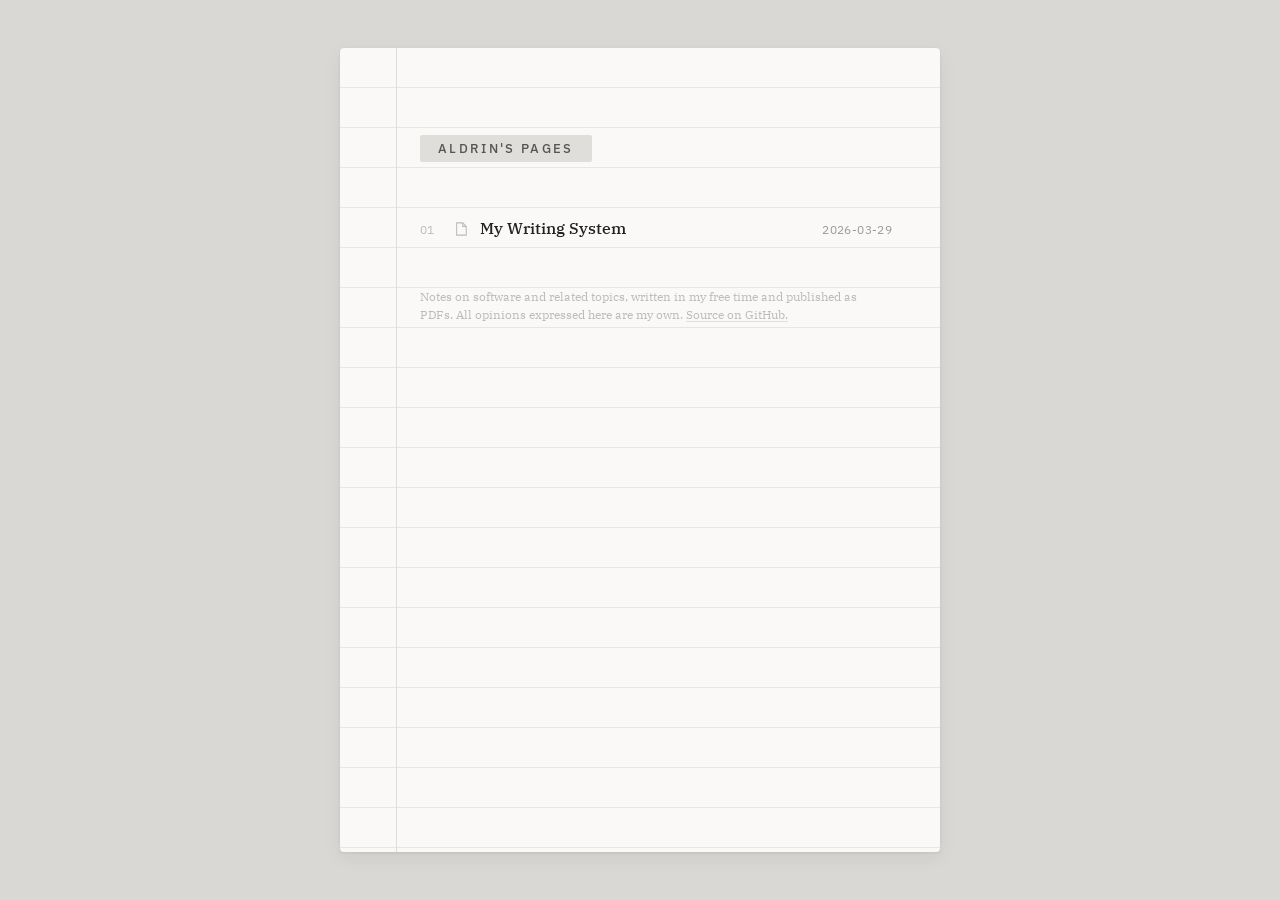
==== docs/index.html @ 7327583f "Add writing system, site index, and README   Org-to-PDF pipeline using pandoc, a Lua filter, and Typ" ====
<!DOCTYPE html>
<html lang="en">
<head>
  <meta charset="utf-8">
  <meta name="viewport" content="width=device-width, initial-scale=1">
  <title>Aldrin's Pages</title>
  <link rel="stylesheet" href="style.css">
</head>
<body>
  <div class="page">
    <header>
      <h1>Aldrin's Pages</h1>
    </header>
    <main>
<a class="entry" href="README.pdf"><span class="num">01</span><svg class="icon" viewBox="0 0 16 16"><path d="M3 1h7l4 4v10H3z" fill="none" stroke="currentColor" stroke-width="1.2"/><path d="M10 1v4h4" fill="none" stroke="currentColor" stroke-width="1.2"/></svg><span class="title">My Writing System</span><time>2026-03-29</time></a>
    </main>
    <footer>
      <p>Notes on software and related topics, written in my free time
      and published as PDFs. All opinions expressed here are my own.
      <a href="https://github.com/aldrin/pages">Source on GitHub.</a></p>
    </footer>
  </div>
</body>
</html>
---- docs/style.css ----
@import url("https://fonts.googleapis.com/css2?family=IBM+Plex+Serif:ital,wght@0,400;0,500;1,400&family=IBM+Plex+Sans:wght@400;500&display=swap");

*,
*::before,
*::after {
  margin: 0;
  padding: 0;
  box-sizing: border-box;
}

body {
  font-family: "IBM Plex Serif", serif;
  font-size: 16px;
  color: #333;
  background: #d9d8d5;
  min-height: 100vh;
  display: flex;
  justify-content: center;
  padding: 48px 24px;
  -webkit-font-smoothing: antialiased;
}

.page {
  width: 100%;
  max-width: 600px;
  padding: 80px 48px 96px 80px;
  border-radius: 4px;
  background-color: #faf9f7;
  background-image: repeating-linear-gradient(
    transparent,
    transparent 39px,
    #e8e6e3 39px,
    #e8e6e3 40px
  );
  box-shadow:
    0 1px 3px rgba(0, 0, 0, 0.08),
    0 6px 20px rgba(0, 0, 0, 0.06);
  position: relative;
}

.page::before {
  content: "";
  position: absolute;
  top: 0;
  bottom: 0;
  left: 56px;
  width: 1px;
  background: #ddd;
}

header {
  margin-bottom: 40px;
  height: 40px;
  display: flex;
  align-items: center;
}

header h1 {
  font-family: "IBM Plex Sans", sans-serif;
  font-weight: 500;
  font-size: 13px;
  letter-spacing: 0.18em;
  text-transform: uppercase;
  color: #555;
  border: none;
  border-radius: 2px;
  padding: 5px 18px;
  background: #e0deda;
}

footer p {
  font-size: 12px;
  line-height: 1.5;
  color: #bbb;
  margin-top: 40px;
}

footer a {
  color: #bbb;
  text-decoration: underline;
  text-decoration-color: #ddd;
  text-underline-offset: 2px;
  text-decoration-thickness: 1px;
}

footer a:hover {
  color: #888;
  text-decoration-color: #aaa;
}

.entry {
  display: flex;
  align-items: baseline;
  height: 40px;
  line-height: 40px;
  text-decoration: none;
  gap: 12px;
}

.entry:hover .title {
  text-decoration: underline;
  text-decoration-color: #bbb;
  text-underline-offset: 3px;
  text-decoration-thickness: 1px;
}

.entry .num {
  font-family: "IBM Plex Sans", sans-serif;
  font-size: 12px;
  color: #bbb;
  letter-spacing: 0.02em;
  flex-shrink: 0;
  width: 22px;
}

.entry .icon {
  width: 14px;
  height: 14px;
  flex-shrink: 0;
  color: #bbb;
  position: relative;
  top: 2px;
}

.entry:hover .icon {
  color: #888;
}

.entry .title {
  font-family: "IBM Plex Serif", serif;
  font-weight: 500;
  font-size: 16px;
  color: #222;
  flex: 1;
  white-space: nowrap;
  overflow: hidden;
  text-overflow: ellipsis;
}

.entry time {
  font-family: "IBM Plex Sans", sans-serif;
  font-size: 12px;
  letter-spacing: 0.03em;
  color: #999;
  flex-shrink: 0;
}

main > p {
  color: #999;
  font-size: 15px;
  font-style: italic;
  height: 40px;
  line-height: 40px;
}

@media (max-width: 480px) {
  body {
    padding: 0;
    background: #faf9f7;
  }

  .page {
    padding: 48px 24px 64px 48px;
    box-shadow: none;
    border-radius: 0;
    background-image: none;
  }

  .page::before {
    left: 24px;
  }

  .entry time {
    display: none;
  }
}
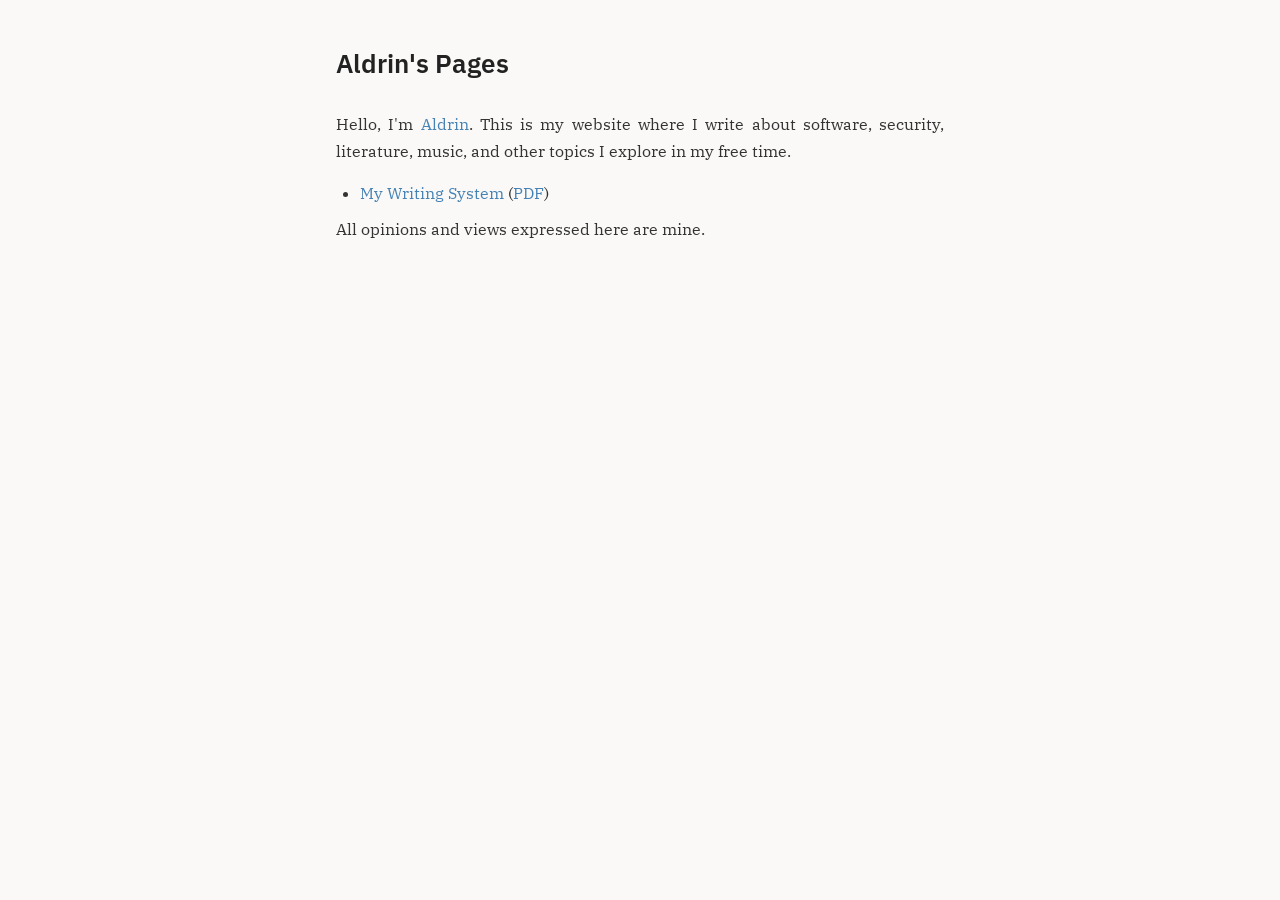
==== commit 977813e4: "Add HTML export and reorganize site" ====
--- a/docs/index.html
+++ b/docs/index.html
@@ -1,24 +1,42 @@
 <!DOCTYPE html>
-<html lang="en">
+<html xmlns="http://www.w3.org/1999/xhtml" lang="en" xml:lang="en">
 <head>
-  <meta charset="utf-8">
-  <meta name="viewport" content="width=device-width, initial-scale=1">
+  <meta charset="utf-8" />
+  <meta name="generator" content="pandoc" />
+  <meta name="viewport" content="width=device-width, initial-scale=1.0, user-scalable=yes" />
   <title>Aldrin's Pages</title>
-  <link rel="stylesheet" href="style.css">
+  <style>
+    /* Default styles provided by pandoc.
+    ** See https://pandoc.org/MANUAL.html#variables-for-html for config info.
+    */
+    span.smallcaps{font-variant: small-caps;}
+    div.columns{display: flex; gap: min(4vw, 1.5em);}
+    div.column{flex: auto; overflow-x: auto;}
+    div.hanging-indent{margin-left: 1.5em; text-indent: -1.5em;}
+    /* The extra [class] is a hack that increases specificity enough to
+       override a similar rule in reveal.js */
+    ul.task-list[class]{list-style: none;}
+    ul.task-list li input[type="checkbox"] {
+      font-size: inherit;
+      width: 0.8em;
+      margin: 0 0.8em 0.2em -1.6em;
+      vertical-align: middle;
+    }
+    .display.math{display: block; text-align: center; margin: 0.5rem auto;}
+  </style>
+  <link rel="stylesheet" href="document.css" />
 </head>
 <body>
-  <div class="page">
-    <header>
-      <h1>Aldrin's Pages</h1>
-    </header>
-    <main>
-<a class="entry" href="README.pdf"><span class="num">01</span><svg class="icon" viewBox="0 0 16 16"><path d="M3 1h7l4 4v10H3z" fill="none" stroke="currentColor" stroke-width="1.2"/><path d="M10 1v4h4" fill="none" stroke="currentColor" stroke-width="1.2"/></svg><span class="title">My Writing System</span><time>2026-03-29</time></a>
-    </main>
-    <footer>
-      <p>Notes on software and related topics, written in my free time
-      and published as PDFs. All opinions expressed here are my own.
-      <a href="https://github.com/aldrin/pages">Source on GitHub.</a></p>
-    </footer>
-  </div>
+<header id="title-block-header">
+<h1 class="title">Aldrin's Pages</h1>
+</header>
+<p>Hello, I'm <a href="https://github.com/aldrin">Aldrin</a>. This is my
+website where I write about software, security, literature, music, and
+other topics I explore in my free time.</p>
+<ul>
+<li><a href="stationery.html">My Writing System</a> (<a
+href="stationery.pdf">PDF</a>)</li>
+</ul>
+<p>All opinions and views expressed here are mine.</p>
 </body>
 </html>
--- a/docs/document.css
+++ b/docs/document.css
@@ -0,0 +1,334 @@
+@import url("https://fonts.googleapis.com/css2?family=IBM+Plex+Serif:ital,wght@0,400;0,500;1,400&family=IBM+Plex+Sans:wght@400;500;600&family=IBM+Plex+Mono:wght@400;500&display=swap");
+
+/* -- Layout --------------------------------------------------------------- */
+/* Pandoc standalone puts all content directly in <body>. We use body as
+   the centered column container, matching the Typst template geometry. */
+
+body {
+  font-family: "IBM Plex Serif", serif;
+  font-size: 16px;
+  line-height: 1.65;
+  color: #333;
+  background: #faf9f7;
+  max-width: 38em;
+  margin: 0 auto;
+  padding: 3em 1.5em 5em;
+  -webkit-font-smoothing: antialiased;
+}
+
+/* -- Home link ------------------------------------------------------------ */
+
+nav.home {
+  font-family: "IBM Plex Sans", sans-serif;
+  font-size: 13px;
+  margin-bottom: 2em;
+}
+
+nav.home a {
+  color: #888;
+  text-decoration: none;
+}
+
+nav.home a:hover {
+  color: #4682B4;
+}
+
+/* -- Title block ---------------------------------------------------------- */
+
+header#title-block-header {
+  margin-bottom: 2em;
+}
+
+header#title-block-header h1.title {
+  font-family: "IBM Plex Sans", sans-serif;
+  font-size: 26px;
+  font-weight: 600;
+  line-height: 1.2;
+  color: #222;
+  margin: 0 0 0.4em;
+}
+
+header#title-block-header .author,
+header#title-block-header .date {
+  font-family: "IBM Plex Sans", sans-serif;
+  font-size: 13px;
+  color: #888;
+}
+
+header#title-block-header .author:empty,
+header#title-block-header .date:empty {
+  display: none;
+}
+
+/* -- Headings ------------------------------------------------------------- */
+
+h1, h2, h3, h4 {
+  font-family: "IBM Plex Sans", sans-serif;
+  color: #222;
+}
+
+h1 {
+  font-size: 19px;
+  font-weight: 500;
+  margin: 1.8em 0 0.5em;
+}
+
+h2 {
+  font-size: 16px;
+  font-weight: 500;
+  margin: 1.4em 0 0.4em;
+}
+
+/* Run-in heading: flows into the paragraph */
+h3 {
+  font-size: 16px;
+  font-weight: 500;
+  display: inline;
+  margin: 0;
+}
+
+h3::after {
+  content: ".\00a0\00a0";
+}
+
+h3 + p {
+  display: inline;
+}
+
+h3 + p + * {
+  margin-top: 1.2em;
+}
+
+/* -- Body text ------------------------------------------------------------ */
+
+p {
+  margin: 0 0 1em;
+  text-align: justify;
+  hyphens: auto;
+}
+
+/* -- Links ---------------------------------------------------------------- */
+
+a {
+  color: #4682B4;
+  text-decoration: none;
+}
+
+a:hover {
+  text-decoration: underline;
+}
+
+/* -- Block quotes --------------------------------------------------------- */
+
+blockquote {
+  margin: 1.2em 0;
+  padding: 0.5em 1em;
+  border-left: 2.5px solid #89add6;
+  color: #555;
+  font-style: italic;
+}
+
+blockquote p {
+  text-align: left;
+}
+
+/* -- Code ----------------------------------------------------------------- */
+
+code {
+  font-family: "IBM Plex Mono", monospace;
+  font-size: 0.875em;
+}
+
+pre {
+  font-family: "IBM Plex Mono", monospace;
+  font-size: 13px;
+  line-height: 1.5;
+  background: #f0f0f0;
+  border-radius: 2px;
+  padding: 0.6em 0.8em;
+  margin: 1.2em 0;
+  overflow-x: auto;
+}
+
+div.sourceCode {
+  margin: 1.2em 0;
+}
+
+div.sourceCode pre {
+  margin: 0;
+}
+
+p > code, li > code, td > code {
+  background: #f0f0f0;
+  padding: 0.1em 0.3em;
+  border-radius: 2px;
+}
+
+/* -- Tables --------------------------------------------------------------- */
+
+table {
+  border-collapse: collapse;
+  margin: 1.2em 0;
+  font-size: 15px;
+  width: 100%;
+}
+
+thead {
+  border-bottom: 1.5px solid #bbb;
+}
+
+thead th {
+  font-family: "IBM Plex Sans", sans-serif;
+  font-size: 13px;
+  font-weight: 500;
+  padding: 6px 10px;
+  text-align: left;
+}
+
+tbody td {
+  padding: 5px 10px;
+}
+
+tbody tr:last-child {
+  border-bottom: 1px solid #ddd;
+}
+
+caption {
+  font-size: 14px;
+  font-style: italic;
+  color: #777;
+  caption-side: bottom;
+  padding-top: 0.4em;
+}
+
+/* -- Figures -------------------------------------------------------------- */
+
+figure {
+  margin: 1.5em 0;
+  text-align: center;
+}
+
+figure img,
+figure svg {
+  max-width: 100%;
+  height: auto;
+}
+
+figcaption {
+  font-size: 14px;
+  font-style: italic;
+  color: #777;
+  margin-top: 0.4em;
+}
+
+/* -- Footnotes ------------------------------------------------------------ */
+
+section.footnotes {
+  margin-top: 2em;
+  padding-top: 1em;
+  border-top: 1px solid #ddd;
+  font-size: 14px;
+  color: #555;
+}
+
+section.footnotes hr {
+  display: none;
+}
+
+section.footnotes ol {
+  padding-left: 1.5em;
+}
+
+/* -- Lists ---------------------------------------------------------------- */
+
+ul, ol {
+  margin: 0.6em 0;
+  padding-left: 1.5em;
+}
+
+li {
+  margin-bottom: 0.3em;
+}
+
+/* -- Custom blocks -------------------------------------------------------- */
+
+div.aside {
+  background: #f0f0f0;
+  border-radius: 2px;
+  padding: 0.8em 1em;
+  margin: 1.2em 0;
+  font-size: 15px;
+  color: #555;
+}
+
+div.callout {
+  padding: 0.8em 1em;
+  margin: 1.2em 0;
+  border-radius: 0 2px 2px 0;
+}
+
+div.callout .callout-label {
+  display: block;
+  font-family: "IBM Plex Sans", sans-serif;
+  font-size: 12px;
+  font-weight: 600;
+  text-transform: uppercase;
+  letter-spacing: 0.04em;
+  margin-bottom: 0.3em;
+}
+
+div.callout.note {
+  border-left: 2.5px solid #4682B4;
+  background: #f2f6fb;
+}
+div.callout.note .callout-label { color: #4682B4; }
+
+div.callout.tip {
+  border-left: 2.5px solid #2d8a4e;
+  background: #f0f8f3;
+}
+div.callout.tip .callout-label { color: #2d8a4e; }
+
+div.callout.warning {
+  border-left: 2.5px solid #d4942a;
+  background: #fdf6ec;
+}
+div.callout.warning .callout-label { color: #d4942a; }
+
+div.callout.important {
+  border-left: 2.5px solid #c44040;
+  background: #fdf0f0;
+}
+div.callout.important .callout-label { color: #c44040; }
+
+div.key {
+  background: #f0f5fa;
+  border: 1px solid #b8cfe0;
+  border-radius: 2px;
+  padding: 0.8em 1em;
+  margin: 1.2em 0;
+}
+
+div.twocol {
+  display: grid;
+  grid-template-columns: 1fr 1fr;
+  gap: 1.5em;
+  margin: 1.2em 0;
+}
+
+div.twocol > div.col {
+  min-width: 0;
+}
+
+/* -- Responsive ----------------------------------------------------------- */
+
+@media (max-width: 480px) {
+  body {
+    padding: 1.5em 1em 3em;
+    font-size: 15px;
+  }
+
+  div.twocol {
+    grid-template-columns: 1fr;
+  }
+}
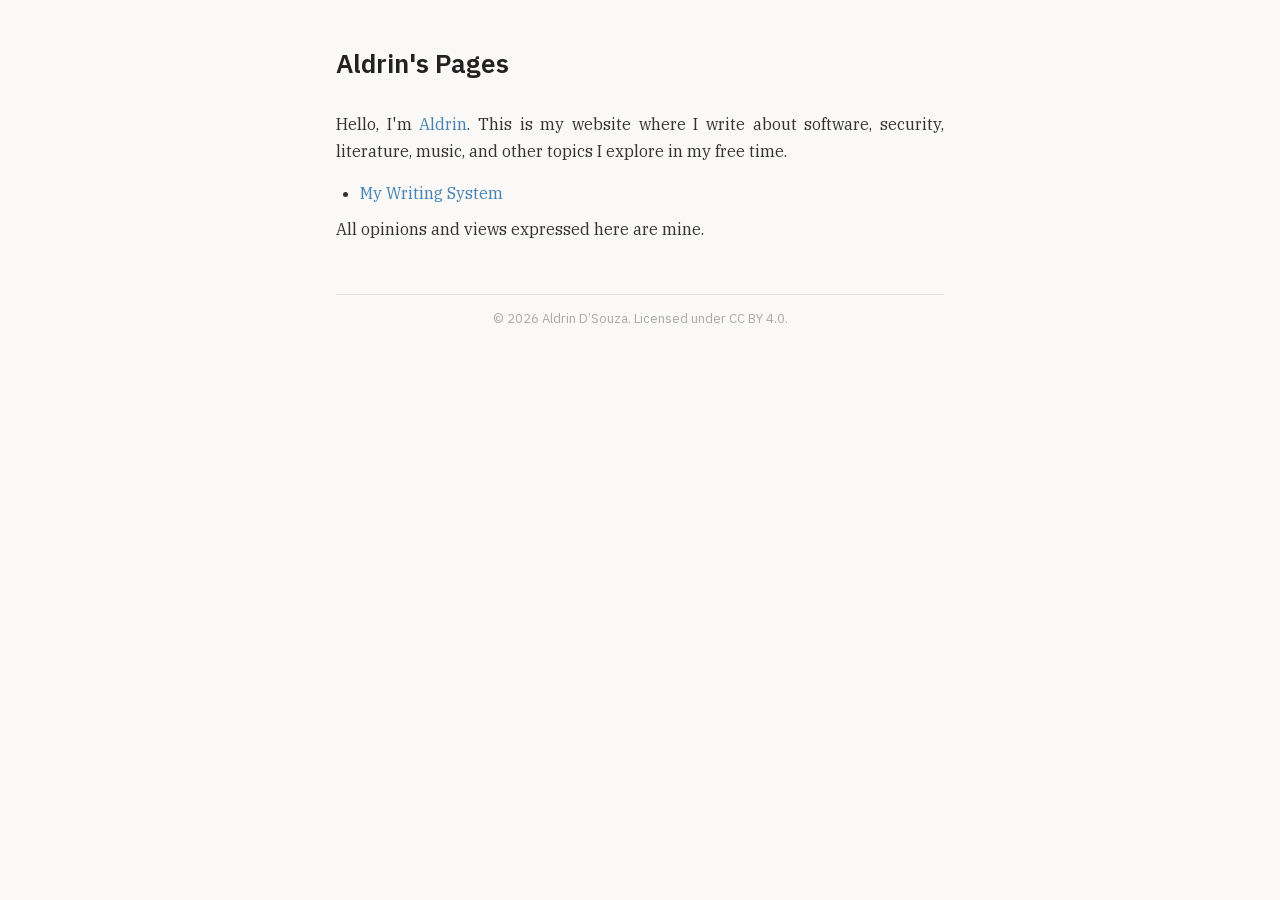
==== commit 0c7c743a: "Polish HTML export, self-host fonts, add dark mode   Fix figure/table cross-references in HTML outpu" ====
--- a/docs/index.html
+++ b/docs/index.html
@@ -34,9 +34,9 @@
 website where I write about software, security, literature, music, and
 other topics I explore in my free time.</p>
 <ul>
-<li><a href="stationery.html">My Writing System</a> (<a
-href="stationery.pdf">PDF</a>)</li>
+<li><a href="stationery.html">My Writing System</a></li>
 </ul>
 <p>All opinions and views expressed here are mine.</p>
+<footer>© 2026 Aldrin D’Souza. Licensed under <a href="https://creativecommons.org/licenses/by/4.0/">CC BY 4.0</a>.</footer>
 </body>
 </html>
--- a/docs/document.css
+++ b/docs/document.css
@@ -1,8 +1,55 @@
-@import url("https://fonts.googleapis.com/css2?family=IBM+Plex+Serif:ital,wght@0,400;0,500;1,400&family=IBM+Plex+Sans:wght@400;500;600&family=IBM+Plex+Mono:wght@400;500&display=swap");
+/* -- Fonts (IBM Plex, SIL OFL) -------------------------------------------- */
+
+@font-face {
+  font-family: "IBM Plex Serif";
+  font-style: normal;
+  font-weight: 400;
+  font-display: swap;
+  src: url(fonts/plex-serif-400.woff2) format("woff2");
+}
+@font-face {
+  font-family: "IBM Plex Serif";
+  font-style: normal;
+  font-weight: 500;
+  font-display: swap;
+  src: url(fonts/plex-serif-500.woff2) format("woff2");
+}
+@font-face {
+  font-family: "IBM Plex Serif";
+  font-style: italic;
+  font-weight: 400;
+  font-display: swap;
+  src: url(fonts/plex-serif-400i.woff2) format("woff2");
+}
+@font-face {
+  font-family: "IBM Plex Sans";
+  font-style: normal;
+  font-weight: 400 600;
+  font-display: swap;
+  src: url(fonts/plex-sans.woff2) format("woff2");
+}
+@font-face {
+  font-family: "IBM Plex Mono";
+  font-style: normal;
+  font-weight: 400;
+  font-display: swap;
+  src: url(fonts/plex-mono-400.woff2) format("woff2");
+}
+@font-face {
+  font-family: "IBM Plex Mono";
+  font-style: normal;
+  font-weight: 500;
+  font-display: swap;
+  src: url(fonts/plex-mono-500.woff2) format("woff2");
+}
 
 /* -- Layout --------------------------------------------------------------- */
 /* Pandoc standalone puts all content directly in <body>. We use body as
    the centered column container, matching the Typst template geometry. */
+
+html {
+  scroll-behavior: smooth;
+}
 
 body {
   font-family: "IBM Plex Serif", serif;
@@ -14,6 +61,7 @@
   margin: 0 auto;
   padding: 3em 1.5em 5em;
   -webkit-font-smoothing: antialiased;
+  -moz-osx-font-smoothing: grayscale;
 }
 
 /* -- Home link ------------------------------------------------------------ */
@@ -53,6 +101,21 @@
   font-family: "IBM Plex Sans", sans-serif;
   font-size: 13px;
   color: #888;
+  display: inline;
+  margin: 0;
+}
+
+header#title-block-header .author::after {
+  content: " \00b7 ";
+}
+
+header#title-block-header .date a {
+  color: #888;
+  text-decoration: none;
+}
+
+header#title-block-header .date a:hover {
+  color: #4682B4;
 }
 
 header#title-block-header .author:empty,
@@ -112,6 +175,7 @@
 a {
   color: #4682B4;
   text-decoration: none;
+  transition: color 0.15s;
 }
 
 a:hover {
@@ -130,6 +194,10 @@
 
 blockquote p {
   text-align: left;
+}
+
+blockquote p:last-child {
+  margin-bottom: 0;
 }
 
 /* -- Code ----------------------------------------------------------------- */
@@ -320,6 +388,27 @@
   min-width: 0;
 }
 
+/* -- Footer --------------------------------------------------------------- */
+
+footer {
+  font-family: "IBM Plex Sans", sans-serif;
+  font-size: 13px;
+  color: #aaa;
+  text-align: center;
+  margin-top: 4em;
+  padding-top: 1em;
+  border-top: 1px solid #e0e0e0;
+}
+
+footer a {
+  color: #aaa;
+  text-decoration: none;
+}
+
+footer a:hover {
+  color: #4682B4;
+}
+
 /* -- Responsive ----------------------------------------------------------- */
 
 @media (max-width: 480px) {
@@ -332,3 +421,141 @@
     grid-template-columns: 1fr;
   }
 }
+
+/* -- Dark mode ------------------------------------------------------------ */
+
+@media (prefers-color-scheme: dark) {
+  body {
+    color: #d4d4d4;
+    background: #1a1a1a;
+  }
+
+  h1, h2, h3, h4,
+  header#title-block-header h1.title {
+    color: #e0e0e0;
+  }
+
+  nav.home a,
+  header#title-block-header .author,
+  header#title-block-header .date,
+  header#title-block-header .date a {
+    color: #888;
+  }
+
+  a {
+    color: #7aadcf;
+  }
+
+  nav.home a:hover,
+  header#title-block-header .date a:hover,
+  footer a:hover {
+    color: #7aadcf;
+  }
+
+  blockquote {
+    border-left-color: #5a8aad;
+    color: #aaa;
+  }
+
+  pre,
+  p > code, li > code, td > code,
+  div.aside {
+    background: #2a2a2a;
+  }
+
+  div.aside {
+    color: #aaa;
+  }
+
+  div.callout.note {
+    border-left-color: #5a8aad;
+    background: #1c2630;
+  }
+  div.callout.note .callout-label { color: #7aadcf; }
+
+  div.callout.tip {
+    border-left-color: #3a9a5e;
+    background: #1c2a20;
+  }
+  div.callout.tip .callout-label { color: #4db870; }
+
+  div.callout.warning {
+    border-left-color: #c4943a;
+    background: #2a2418;
+  }
+  div.callout.warning .callout-label { color: #d4a44a; }
+
+  div.callout.important {
+    border-left-color: #c45050;
+    background: #2a1c1c;
+  }
+  div.callout.important .callout-label { color: #d46060; }
+
+  div.key {
+    background: #1c2430;
+    border-color: #3a5a70;
+  }
+
+  table {
+    color: #d4d4d4;
+  }
+
+  thead {
+    border-bottom-color: #555;
+  }
+
+  tbody tr:last-child {
+    border-bottom-color: #444;
+  }
+
+  caption,
+  figcaption {
+    color: #888;
+  }
+
+  section.footnotes {
+    border-top-color: #444;
+    color: #aaa;
+  }
+
+  footer {
+    border-top-color: #333;
+    color: #666;
+  }
+
+  footer a {
+    color: #666;
+  }
+
+  figure svg {
+    background: #faf9f7;
+    border-radius: 4px;
+    padding: 0.5em;
+  }
+}
+
+/* -- Print ---------------------------------------------------------------- */
+
+@media print {
+  body {
+    background: white;
+    color: black;
+    padding: 0;
+    max-width: none;
+  }
+
+  nav.home,
+  footer {
+    display: none;
+  }
+
+  a {
+    color: inherit;
+    text-decoration: underline;
+  }
+
+  pre {
+    border: 1px solid #ddd;
+    background: none;
+  }
+}
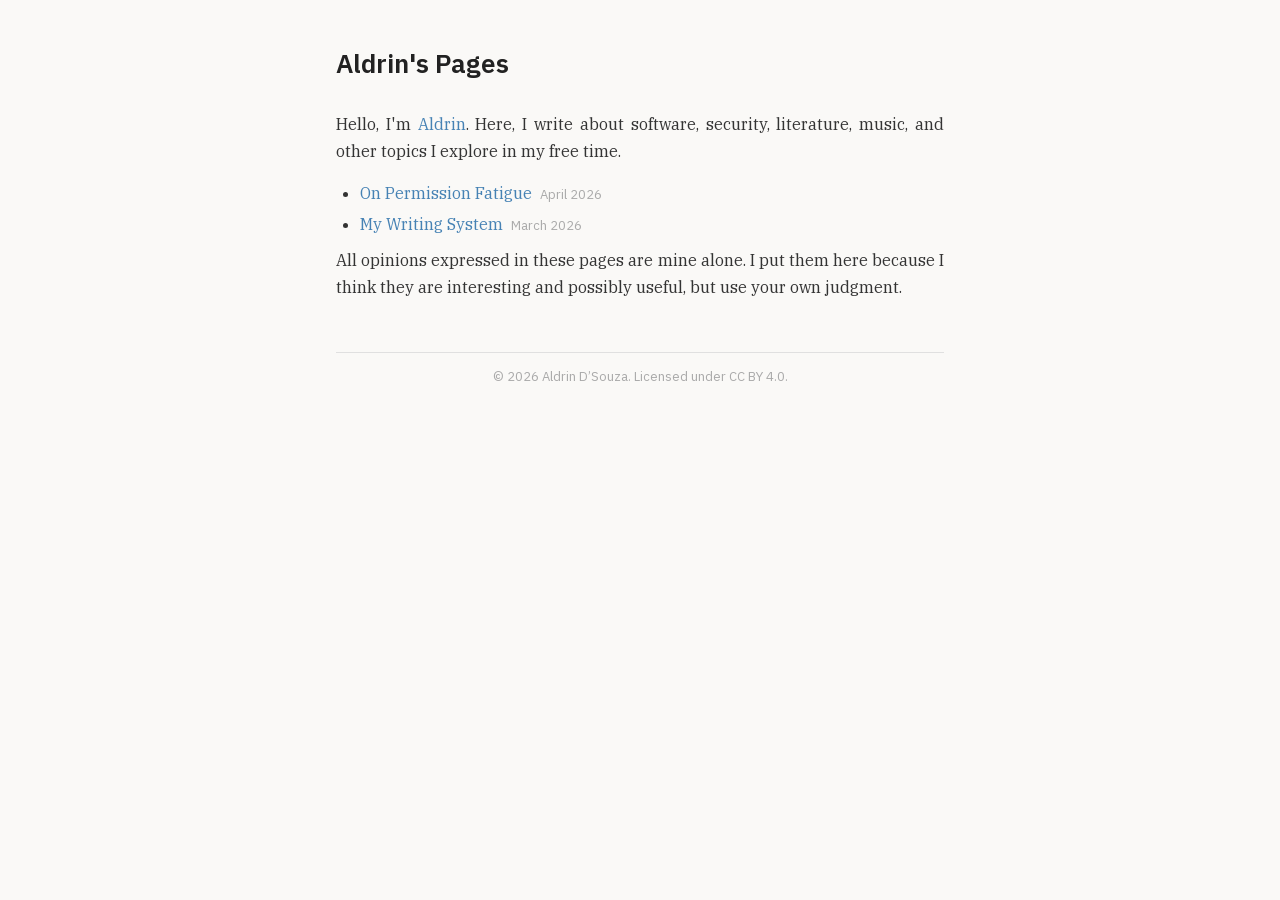
==== commit 7e5d8ed5: "Add "On Permission Fatigue" article   Describes how claude-sandbox uses Apple Containers and   Claud" ====
--- a/docs/index.html
+++ b/docs/index.html
@@ -30,13 +30,18 @@
 <header id="title-block-header">
 <h1 class="title">Aldrin's Pages</h1>
 </header>
-<p>Hello, I'm <a href="https://github.com/aldrin">Aldrin</a>. This is my
-website where I write about software, security, literature, music, and
-other topics I explore in my free time.</p>
+<p>Hello, I'm <a href="https://github.com/aldrin">Aldrin</a>. Here, I
+write about software, security, literature, music, and other topics I
+explore in my free time.</p>
 <ul>
-<li><a href="stationery.html">My Writing System</a></li>
+<li><a href="sandbox.html">On Permission Fatigue</a>
+<span class="page-date">April 2026</span></li>
+<li><a href="stationery.html">My Writing System</a>
+<span class="page-date">March 2026</span></li>
 </ul>
-<p>All opinions and views expressed here are mine.</p>
+<p>All opinions expressed in these pages are mine alone. I put them here
+because I think they are interesting and possibly useful, but use your
+own judgment.</p>
 <footer>© 2026 Aldrin D’Souza. Licensed under <a href="https://creativecommons.org/licenses/by/4.0/">CC BY 4.0</a>.</footer>
 </body>
 </html>
--- a/docs/document.css
+++ b/docs/document.css
@@ -388,6 +388,15 @@
   min-width: 0;
 }
 
+/* -- Page dates (index) --------------------------------------------------- */
+
+.page-date {
+  font-family: "IBM Plex Sans", sans-serif;
+  font-size: 13px;
+  color: #aaa;
+  margin-left: 0.3em;
+}
+
 /* -- Footer --------------------------------------------------------------- */
 
 footer {
@@ -527,6 +536,10 @@
     color: #666;
   }
 
+  .page-date {
+    color: #666;
+  }
+
   figure svg {
     background: #faf9f7;
     border-radius: 4px;
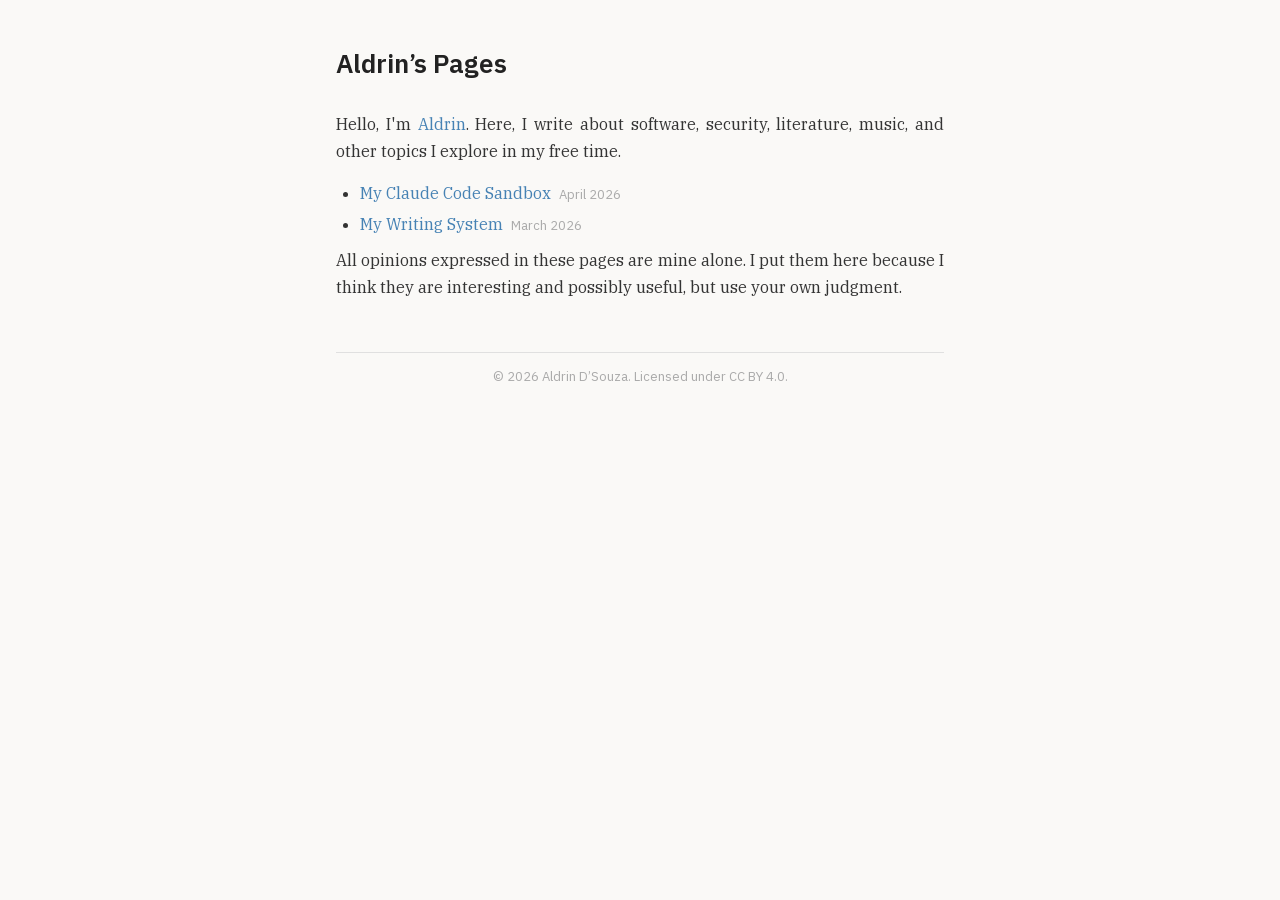
==== commit 0f2dd445: "revise sandbox article" ====
--- a/docs/index.html
+++ b/docs/index.html
@@ -4,7 +4,7 @@
   <meta charset="utf-8" />
   <meta name="generator" content="pandoc" />
   <meta name="viewport" content="width=device-width, initial-scale=1.0, user-scalable=yes" />
-  <title>Aldrin's Pages</title>
+  <title>Aldrin’s Pages</title>
   <style>
     /* Default styles provided by pandoc.
     ** See https://pandoc.org/MANUAL.html#variables-for-html for config info.
@@ -28,13 +28,13 @@
 </head>
 <body>
 <header id="title-block-header">
-<h1 class="title">Aldrin's Pages</h1>
+<h1 class="title">Aldrin’s Pages</h1>
 </header>
 <p>Hello, I'm <a href="https://github.com/aldrin">Aldrin</a>. Here, I
 write about software, security, literature, music, and other topics I
 explore in my free time.</p>
 <ul>
-<li><a href="sandbox.html">On Permission Fatigue</a>
+<li><a href="sandbox.html">My Claude Code Sandbox</a>
 <span class="page-date">April 2026</span></li>
 <li><a href="stationery.html">My Writing System</a>
 <span class="page-date">March 2026</span></li>
@@ -43,5 +43,6 @@
 because I think they are interesting and possibly useful, but use your
 own judgment.</p>
 <footer>© 2026 Aldrin D’Souza. Licensed under <a href="https://creativecommons.org/licenses/by/4.0/">CC BY 4.0</a>.</footer>
+<script data-goatcounter="https://a1drin.goatcounter.com/count" async src="//gc.zgo.at/count.js"></script>
 </body>
 </html>
